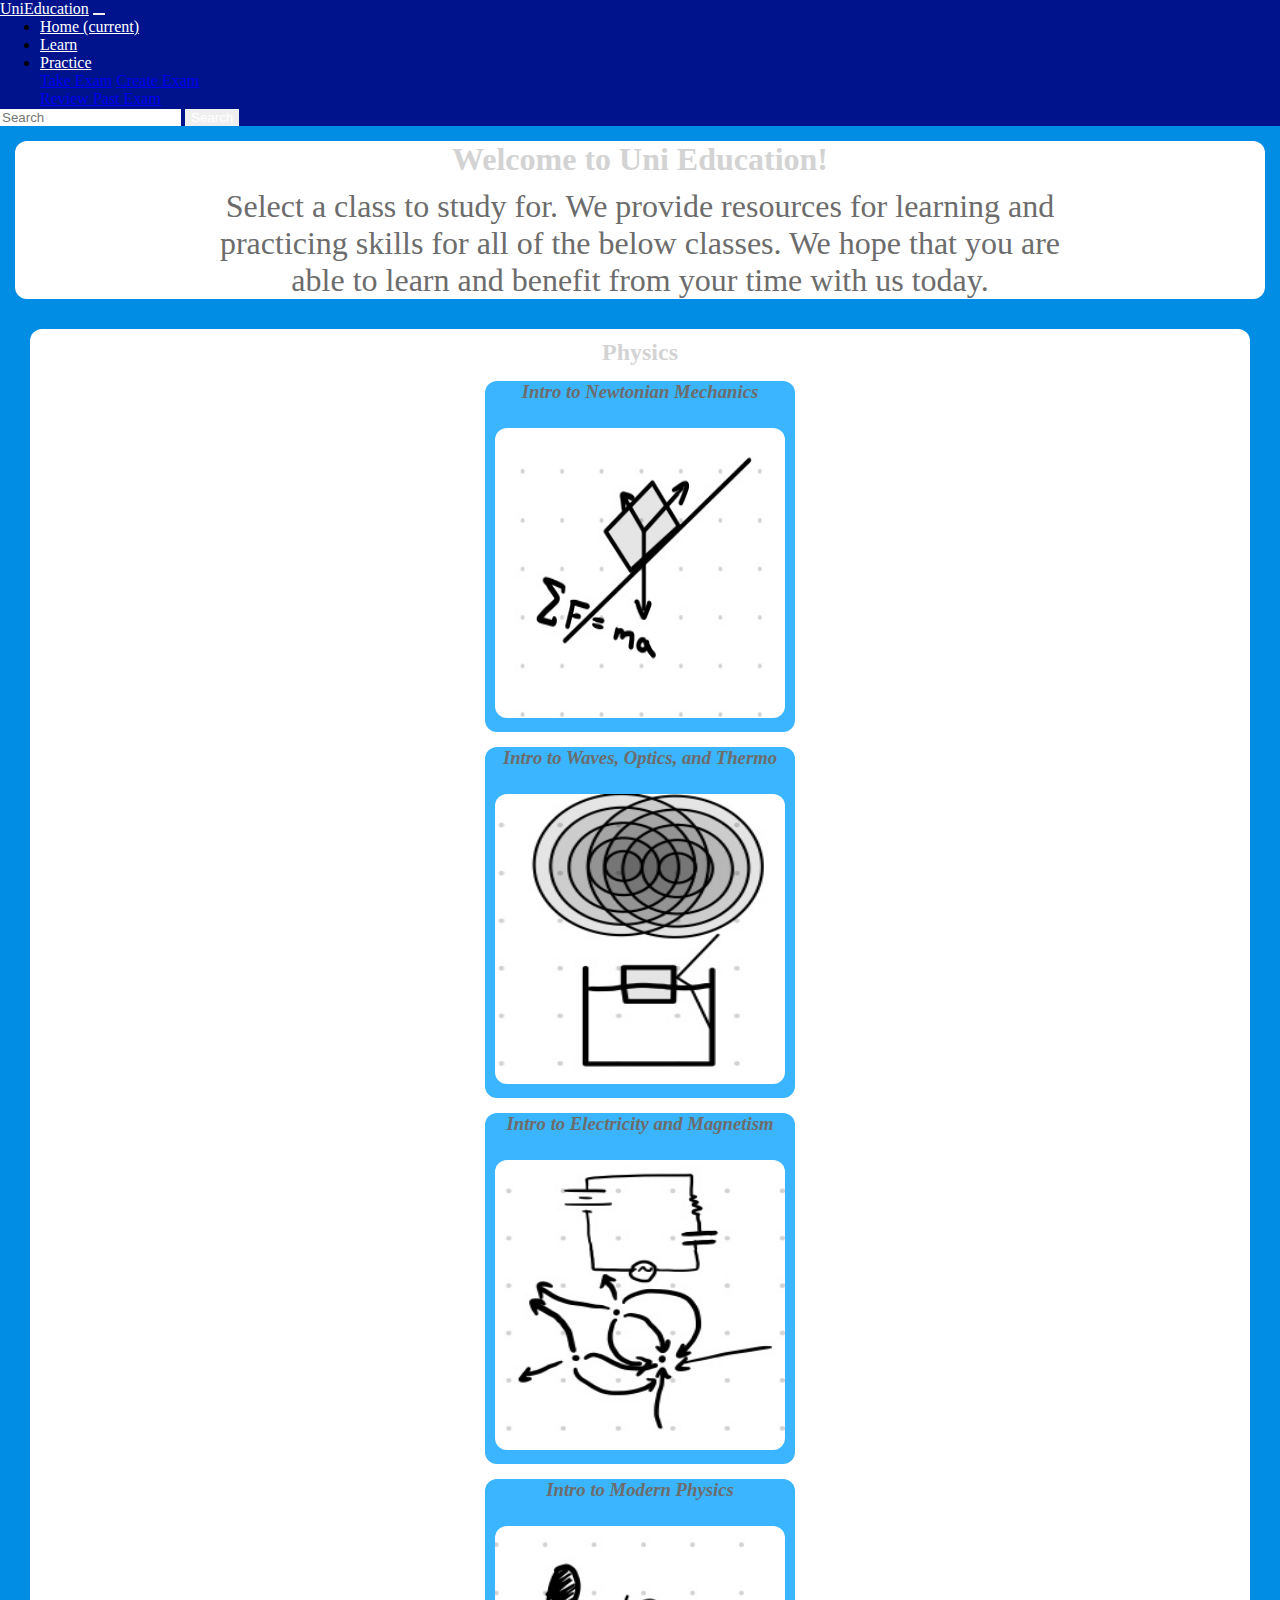
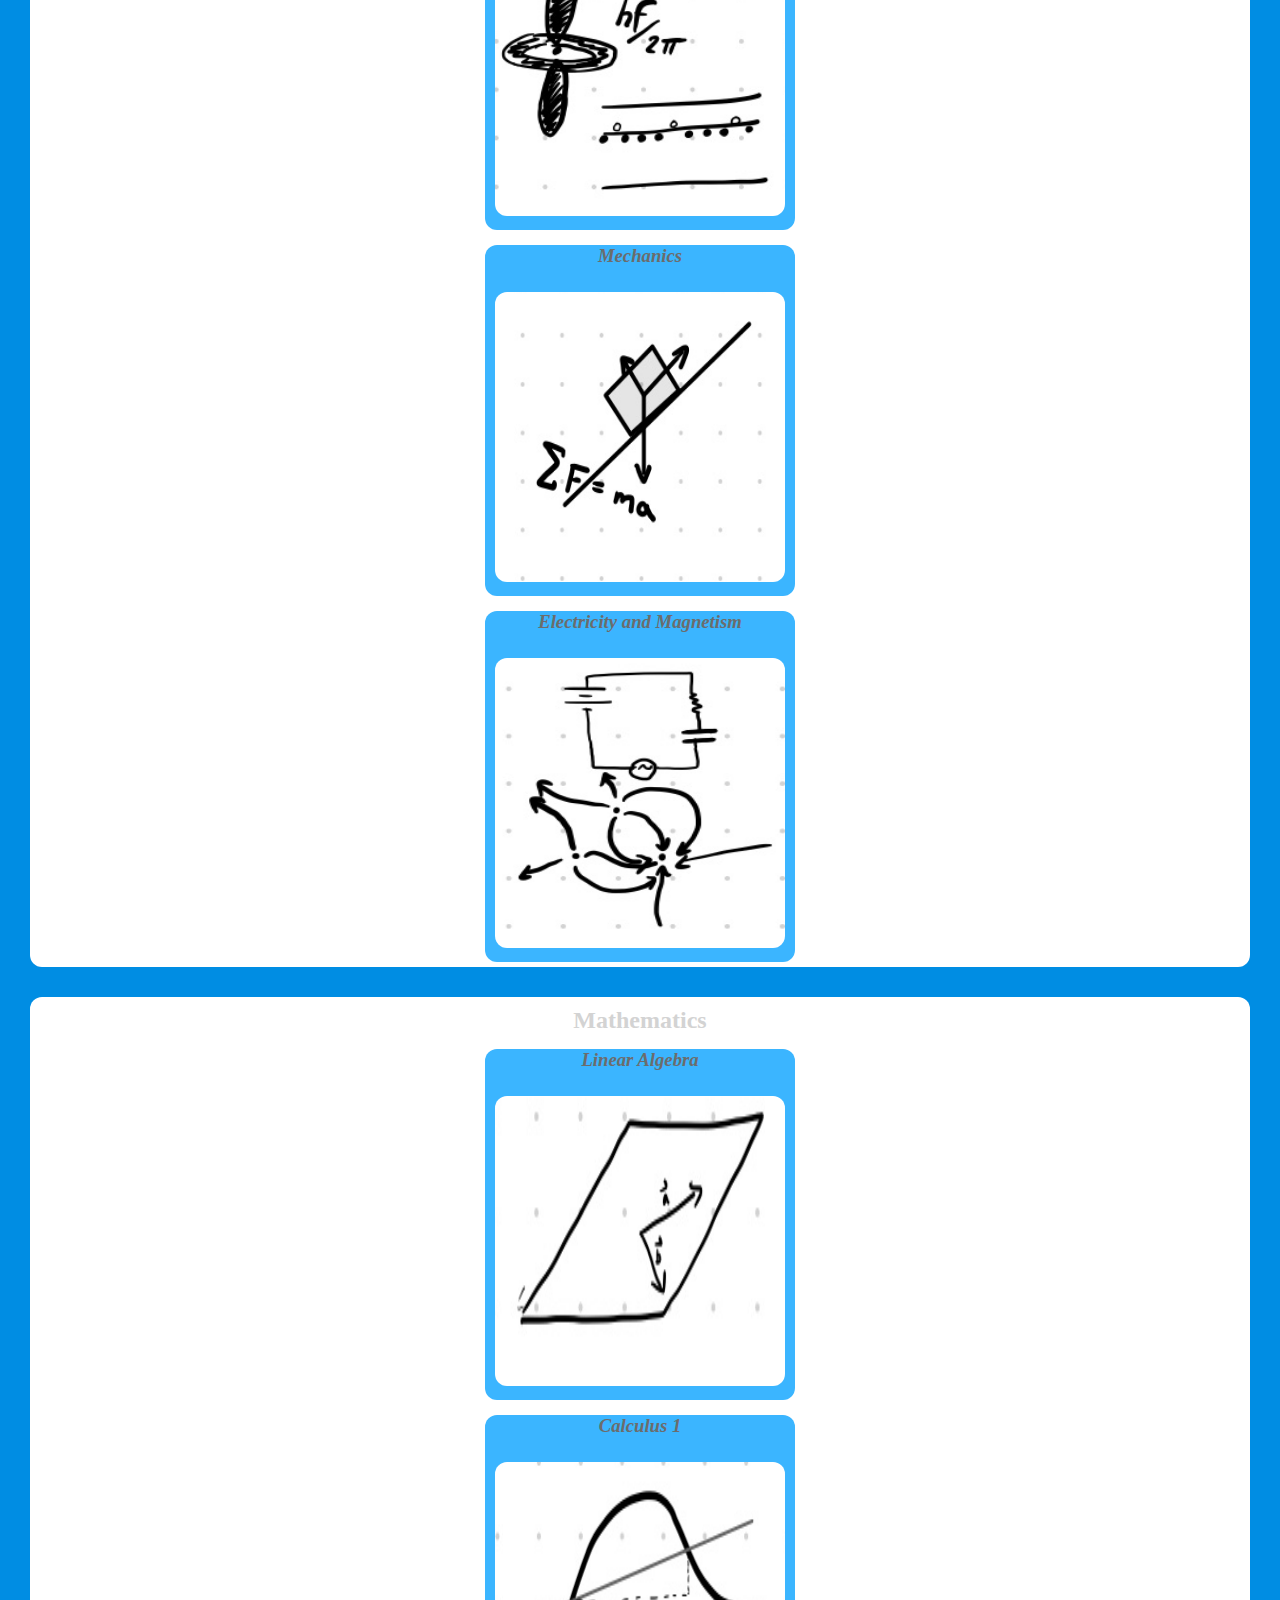
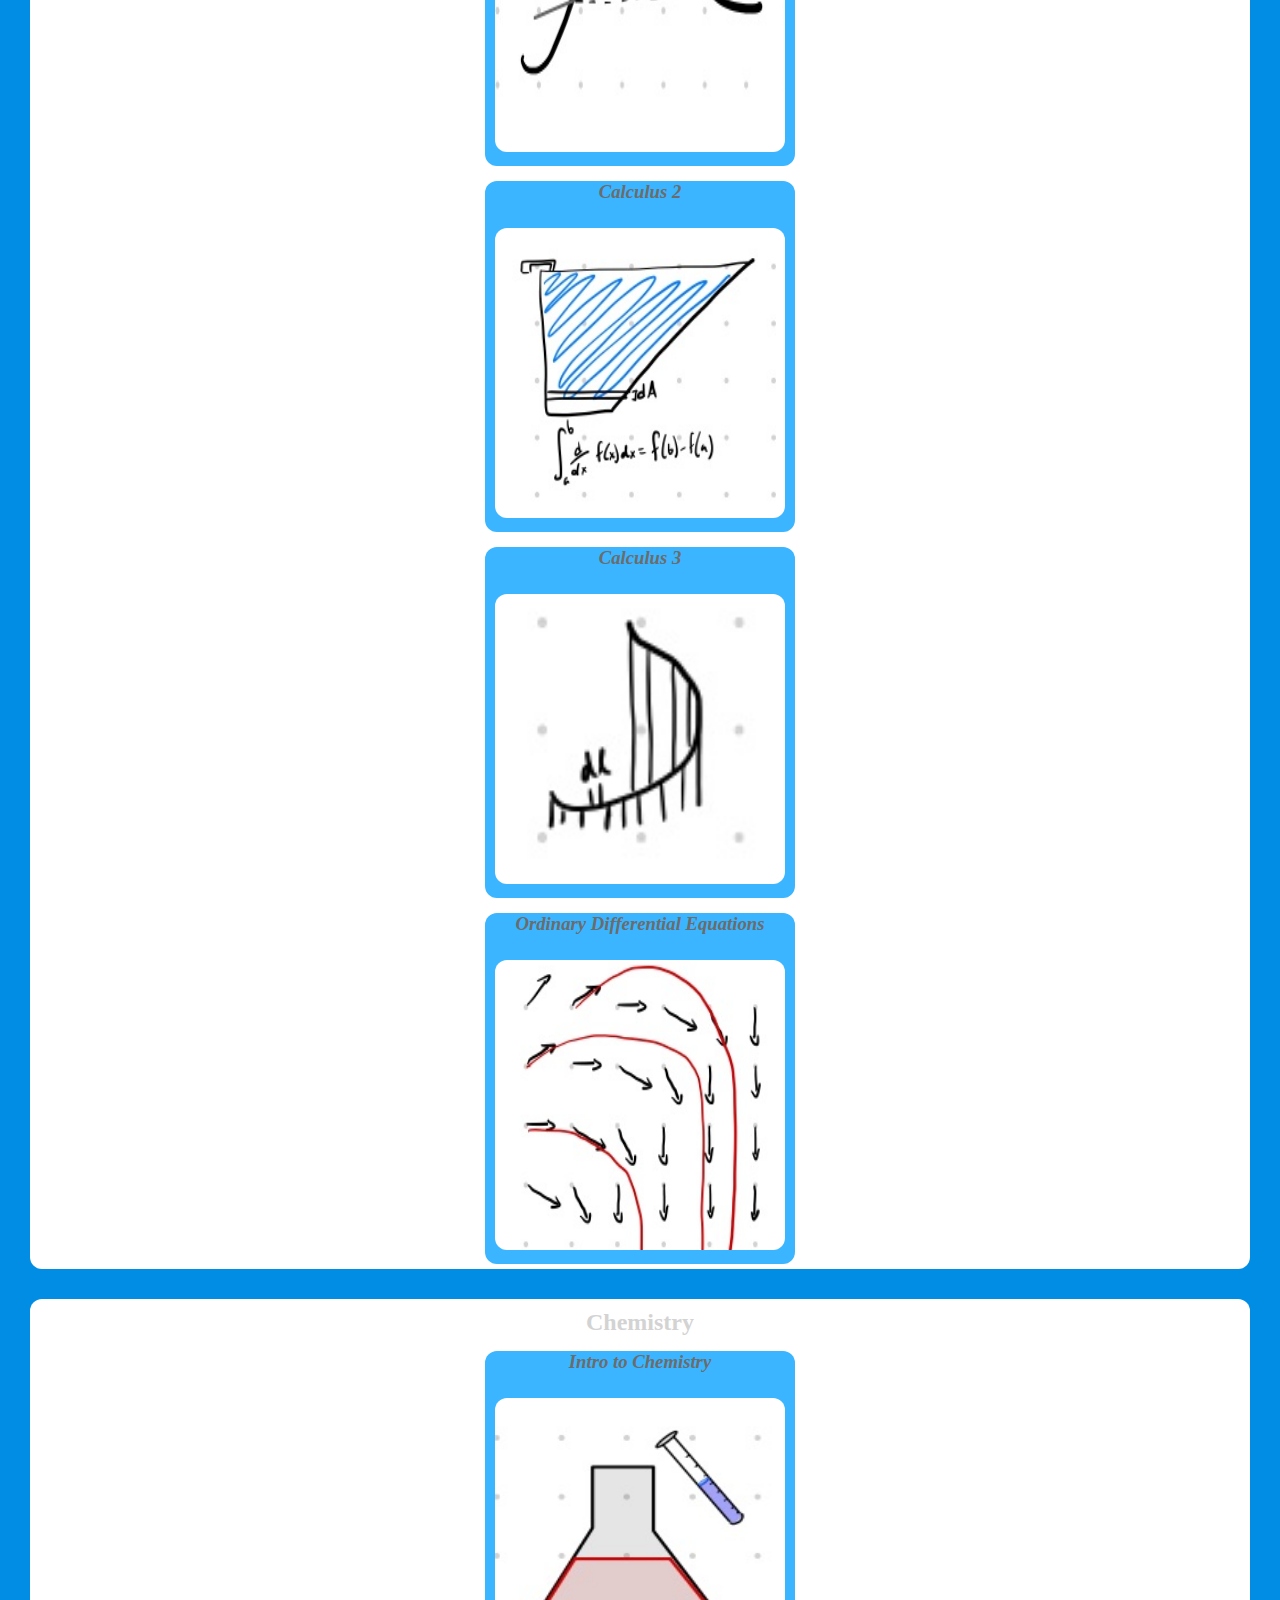
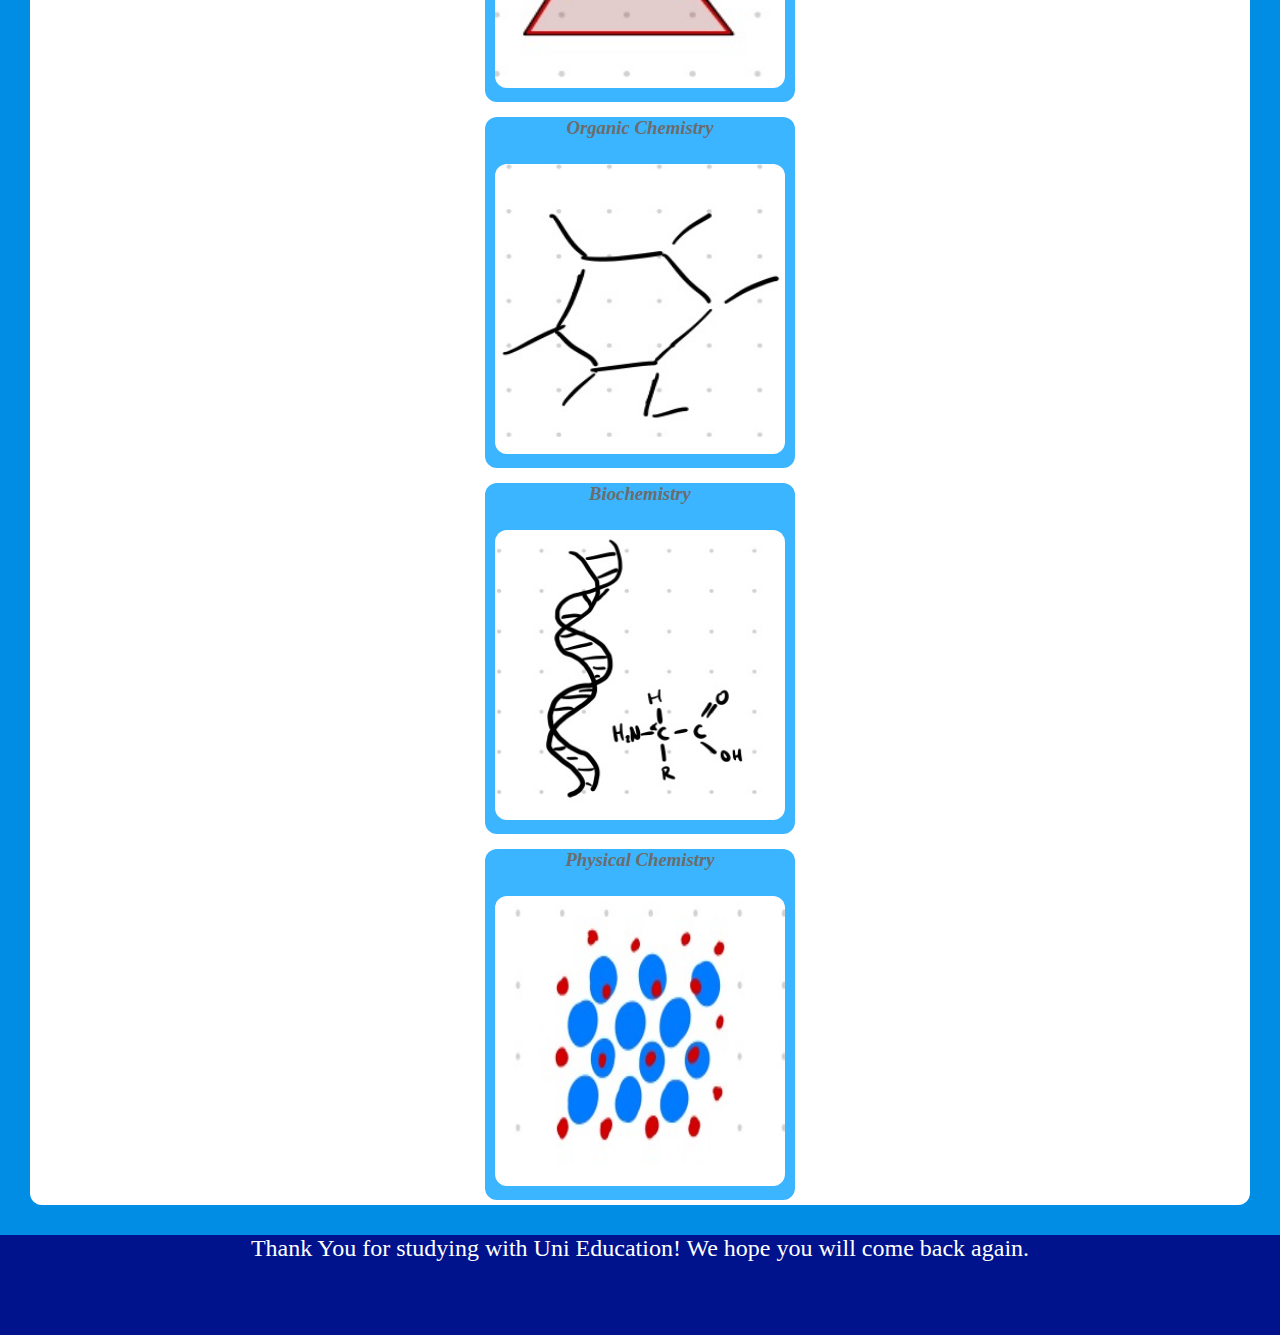
==== pages/learn.html @ 6558af20 "Should be done going to test it out on the server" ====
<!DOCTYPE html>
<html lang="en" dir="ltr">

<head>
  <meta charset="utf-8">
  <meta name="viewport" content="width=device-width, initial -scale=1.0, maximum-scale=1.0" />


  <link rel="stylesheet" href="https://stackpath.bootstrapcdn.com/bootstrap/4.1.3/css/bootstrap.min.css" integrity="sha384-MCw98/SFnGE8fJT3GXwEOngsV7Zt27NXFoaoApmYm81iuXoPkFOJwJ8ERdknLPMO" crossorigin="anonymous">

  <link rel="stylesheet" href="/css/styles.css">
  <title>UNI</title>
</head>


<body>
  <nav class="navbar navbar-expand-lg navbar-light bg-light">
    <a class="navbar-brand" href="#">UniEducation</a>
    <button class="navbar-toggler" type="button" data-toggle="collapse" data-target="#navbarSupportedContent" aria-controls="navbarSupportedContent" aria-expanded="false" aria-label="Toggle navigation">
      <span class="navbar-toggler-icon"></span>
    </button>

    <div class="collapse navbar-collapse" id="navbarSupportedContent">
      <ul class="navbar-nav mr-auto">
        <li class="nav-item active">
          <a class="nav-link" href="/index.html">Home <span class="sr-only">(current)</span></a>
        </li>
        <li class="nav-item">
          <a class="nav-link" href="/pages/learn.html">Learn</a>
        </li>
        <li class="nav-item dropdown">
          <a class="nav-link dropdown-toggle" href="#" id="navbarDropdown" role="button" data-toggle="dropdown" aria-haspopup="true" aria-expanded="false">
            Practice
          </a>
          <div class="dropdown-menu" aria-labelledby="navbarDropdown">

            <a class="dropdown-item" href="#">Take Exam</a>
            <a class="dropdown-item" href="#">Create Exam</a>
            <div class="dropdown-divider"></div>
            <a class="dropdown-item" href="#">Review Past Exam</a>
          </div>
        </li>
      </ul>
      <form class="form-inline my-2 my-lg-0">
        <input class="form-control mr-sm-2" type="search" placeholder="Search" aria-label="Search">
        <button class="btn btn-outline-success my-2 my-sm-0" type="submit">Search</button>
      </form>
    </div>
  </nav>


  <div class="page">

    <div class="page-header-container">
      <div class="header-text">
        <h1>Welcome to Uni Education!</h1>
        <p>Select a class to study for. We provide resources for learning and practicing skills
          for all of the below classes. We hope that you are able to learn and benefit from your time with us today.</p>
      </div>
    </div>

    <div class="department-container">
      <div class="container">
        <div class="department-container-header">
          <h2>Physics</h2>
        </div>
        <div class="row">
          <div class="col-sm">
            <div class="class-grid-item">
              <h3>Intro to Newtonian Mechanics</h3>
              <a href="physics/intronewtonian.html"> <img src="/images/intronewtonian.png" /> </a>
            </div>
          </div>
          <div class="col-sm">
            <div class="class-grid-item">
              <h3>Intro to Waves, Optics, and Thermo</h3>
              <a href="physics/introwavesopticsthermo.html"> <img src="/images/introwavesopticsthermo.png" /> </a>
            </div>
          </div>
          <div class="col-sm">
            <div class="class-grid-item">
              <h3>Intro to Electricity and Magnetism</h3>
              <a href="physics/introelecandmag.html"> <img src="/images/introeandm.png" /> </a>
            </div>
          </div>
        </div>

        <div class="row">
          <div class="col-sm">
            <div class="class-grid-item">
              <h3>Intro to Modern Physics</h3>
              <a href="physics/intromodernphysics.html"> <img src="/images/intromodernphysics.png" /> </a>
            </div>
          </div>
          <div class="col-sm">
            <div class="class-grid-item">
              <h3>Mechanics</h3>
              <a href="physics/mechanics.html"> <img src="/images/intronewtonian.png" /> </a>
            </div>
          </div>
          <div class="col-sm">
            <div class="class-grid-item">
              <h3>Electricity and Magnetism</h3>
              <a href="physics/elecandmag.html"> <img src="/images/introeandm.png" /> </a>
            </div>
          </div>

        </div>
      </div>

    </div>


    <div class="department-container">
      <div class="container">
        <div class="department-container-header">
          <h2>Mathematics</h2>
        </div>
        <div class="row">
          <div class="col-sm">
            <div class="class-grid-item">
              <h3>Linear Algebra</h3>
              <a href="#"> <img src="/images/linearalgebra.png" /> </a>
            </div>
          </div>
          <div class="col-sm">
            <div class="class-grid-item">
              <h3>Calculus 1</h3>
              <a href="#"> <img src="/images/calc1.png" /> </a>
            </div>
          </div>
          <div class="col-sm">
            <div class="class-grid-item">
              <h3>Calculus 2</h3>
              <a href="#"> <img src="/images/calc2.png" /> </a>
            </div>
          </div>
        </div>

        <div class="row">
          <div class="col-sm">
            <div class="class-grid-item">
              <h3>Calculus 3</h3>
              <a href="#"> <img src="/images/calc3.png" /> </a>
            </div>
          </div>
          <div class="col-sm">
            <div class="class-grid-item">
              <h3>Ordinary Differential Equations</h3>
              <a href="#"> <img src="/images/diffeq.png" /> </a>
            </div>
          </div>
          <div class="col-sm">
            <!--This is strange. I am not sure why the formatting goes off if I remove this -->
          </div>
        </div>
      </div>
    </div>



    <div class="department-container">
      <div class="container">
        <div class="department-container-header">
          <h2>Chemistry</h2>
        </div>
        <div class="row">
          <div class="col-sm">
            <div class="class-grid-item">
              <h3>Intro to Chemistry</h3>
              <a href="#"> <img src="/images/introchem.png" /> </a>
            </div>
          </div>
          <div class="col-sm">
            <div class="class-grid-item">
              <h3>Organic Chemistry</h3>
              <a href="#"> <img src="/images/ochem.png" /> </a>
            </div>
          </div>
          <div class="col-sm">
            <div class="class-grid-item">
              <h3>Biochemistry</h3>
              <a href="#"> <img src="/images/biochem.png" /> </a>
            </div>
          </div>
        </div>

        <div class="row">
          <div class="col-sm">
            <div class="class-grid-item">
              <h3>Physical Chemistry</h3>
              <a href="#"> <img src="/images/pchem.png" /> </a>
            </div>
          </div>
        </div>
      </div>
    </div>




  </div>


  <footer>
    <p>Thank You for studying with Uni Education! We hope you will come back again.</p>
  </footer>






  <script src="https://code.jquery.com/jquery-3.3.1.slim.min.js" integrity="sha384-q8i/X+965DzO0rT7abK41JStQIAqVgRVzpbzo5smXKp4YfRvH+8abtTE1Pi6jizo" crossorigin="anonymous"></script>
  <script src="https://cdnjs.cloudflare.com/ajax/libs/popper.js/1.14.3/umd/popper.min.js" integrity="sha384-ZMP7rVo3mIykV+2+9J3UJ46jBk0WLaUAdn689aCwoqbBJiSnjAK/l8WvCWPIPm49" crossorigin="anonymous"></script>
  <script src="https://stackpath.bootstrapcdn.com/bootstrap/4.1.3/js/bootstrap.min.js" integrity="sha384-ChfqqxuZUCnJSK3+MXmPNIyE6ZbWh2IMqE241rYiqJxyMiZ6OW/JmZQ5stwEULTy" crossorigin="anonymous"></script>

</body>

</html>
---- css/styles.css ----
* {
  margin: 0;
  border: 0;
  box-sizing: border-box;
}
h1, h2 {
text-align: center;
margin: 10px;
color: lightgrey;

}

h3 {
  font-style: italic;
  text-align: center;
  color: #6c6c6c;
  margin: 15px;
}
img {
  width: 290px;
  height: 290px;
  margin: 10px;
  border-radius: 12px;
}
footer {
  background-color: #00138C;
  min-height: 100px;
  text-align: center;
}
footer p {
  font-size: 1.5em;
  margin: 10px;
  color: white;

}

body {
  background-color: #008DE3 !important;
}

.btn {
  color: white;
  border-color: white;
}
.btn:hover, .btn:active {
  background-color: white;
  color: #00138C;
  shadow: none;
  border-color: white;
}

/* Home */
.offering {
  justify-content: center;

}
.offering-container {
  background-color: white;
  margin: 25px;
  border-radius: 12px;
  justify-content: center;
  text-align: center;

}
.offering {
  border-radius: 12px;
  display: flex;

}

.offering-container h4 {
  font-size: 28px;
  font-weight: bold;
  text-align: center;
}
.offering-container h5 {
  font-size: 23px;
  font-weight: bold;
  max-width: 70%;
  text-align: center;
  margin: 15px;
}
.offering-container p {
  max-width: 70%;
  text-align: center;
  margin: 15px;
}
.offering-text {

}
.button {
  background-color: #00138C;
  width: 202px;
  height: 52px;
  border-radius: 12px;
  color: white;
  border: 10px solid #00138C;
  justify-content: center;

}
.button a {
  color: white;
}


/*Learn*/
.page-header-container {
  border-radius: 12px;
  text-align: center;
  justify-content: center;
  background-color: white; /*#3BB5FF;*/
  margin: 15px;

}
.header-text p {
  color: #6c6c6c;
  text-align: center;
  padding-left: 15%;
  padding-right: 15%;
  font-size: 2em;
}


.navbar {
  background-color: #00138C !important;
}
.navbar-brand {
  color: white !important;
}
.nav-link {
  color: white !important;
}

.department-container {
  display: flex;
  justify-content: center;
  background-color: white;
  margin: 30px;
  border-radius: 12px;
}
.class-grid {
  max-width: 1000;
  display: flex;
  justify-content: center;
  flex-wrap: wrap;
  flex-direction: row;
  align-items: center;
}

.class-grid-item {
  background-color: #3BB5FF;
  justify-content: center;
  margin: 5px;
  width: 310px;
  min-height: 310px;
  border-radius: 12px;

}

/* Intro to Newtonian Mechanics */


.subject-container {
  display: flex;
  justify-content: center;
  margin: 30px;
  border-radius: 12px;
}
.subject-list {

  justify-content: center;
  background-color: white;
  margin: 30px;
  border-radius: 12px;
  border: 12px solid white;
}

.subject-row {

  justify-content: center;
  background-color: white;
  margin: 30px;
  border-radius: 12px;
}

.subject-row p {
  font-size: 1.3em;
}

/* Sidebar */

.sidebar {
  justify-content: center;
  background-color: white;
  margin: 30px;
  border-radius: 12px;
  border: 12px solid white;
}
.sidebar-class-list {
  margin-top: 10px;
}

/* Subject View */
.subject-header-text {
  background-color: #008DE3;
}

/* Problem View */
.problem-header-text {
  background-color: #008DE3;

}

.problem-container {
  justify-content: center;

}
.problem-text-container {
  font-size: 1.5em;
}
.problem-text-container, .problem-solution-video-link  {
  justify-content: center;
  background-color: white;
  margin: 30px;
  border-radius: 12px;
  border: 12px solid white;
  text-align: center;
}

.problem-answer-list, .problem-hint-list {
  justify-content: center;
  background-color: white;
  margin: 30px;
  border-radius: 12px;
  border: 12px solid white;
  font-size: 1.2em;
}

.problem-answer-list li {
  margin-top: 15px;
  margin-bottom: 15px;
}

.container .button {
  justify-content: center;
  text-align: center;

}

@media only screen and (max-width: 450px) {
  .subject-container {
    display: flex;
    flex-direction: column-reverse;
    justify-content: center;
    margin: 30px;
    border-radius: 12px;
  }
  .sidebar {

  }
}






/*
color dark = #008DE3
color light = #3BB5FF
*/
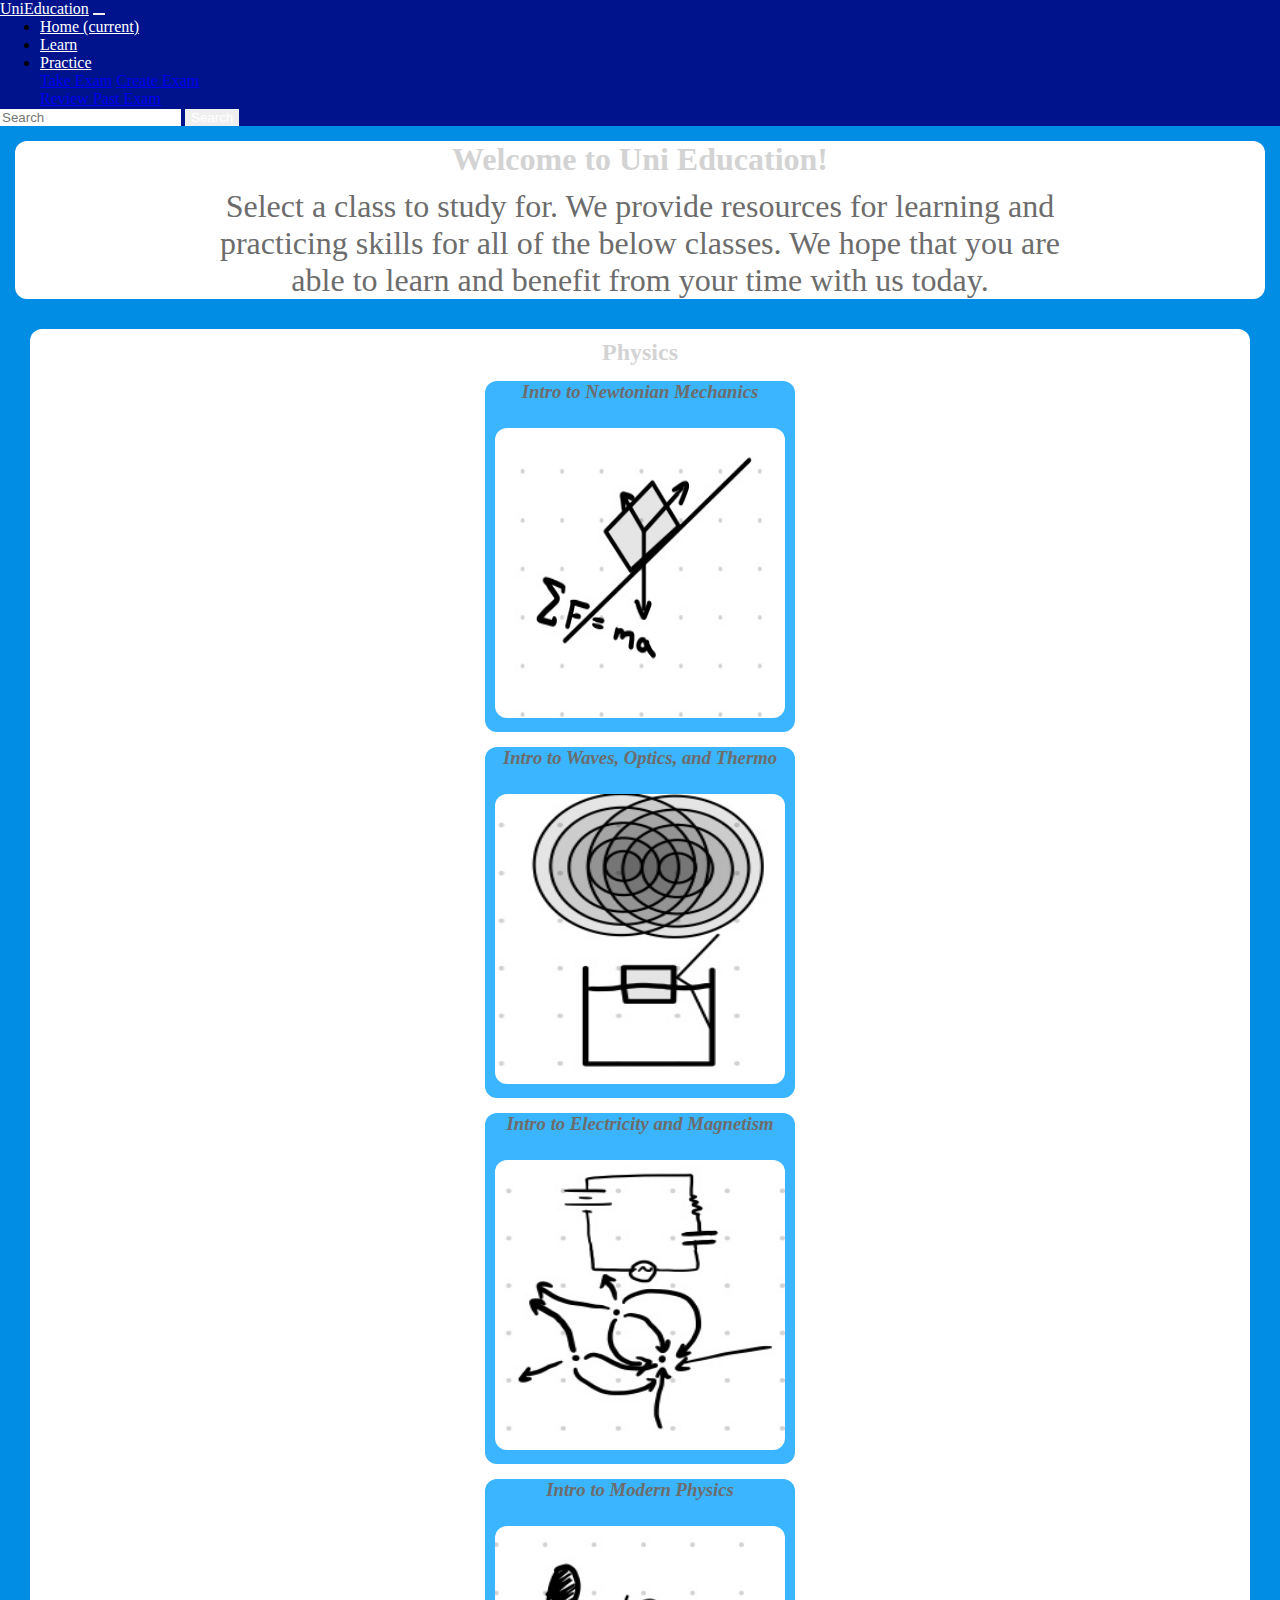
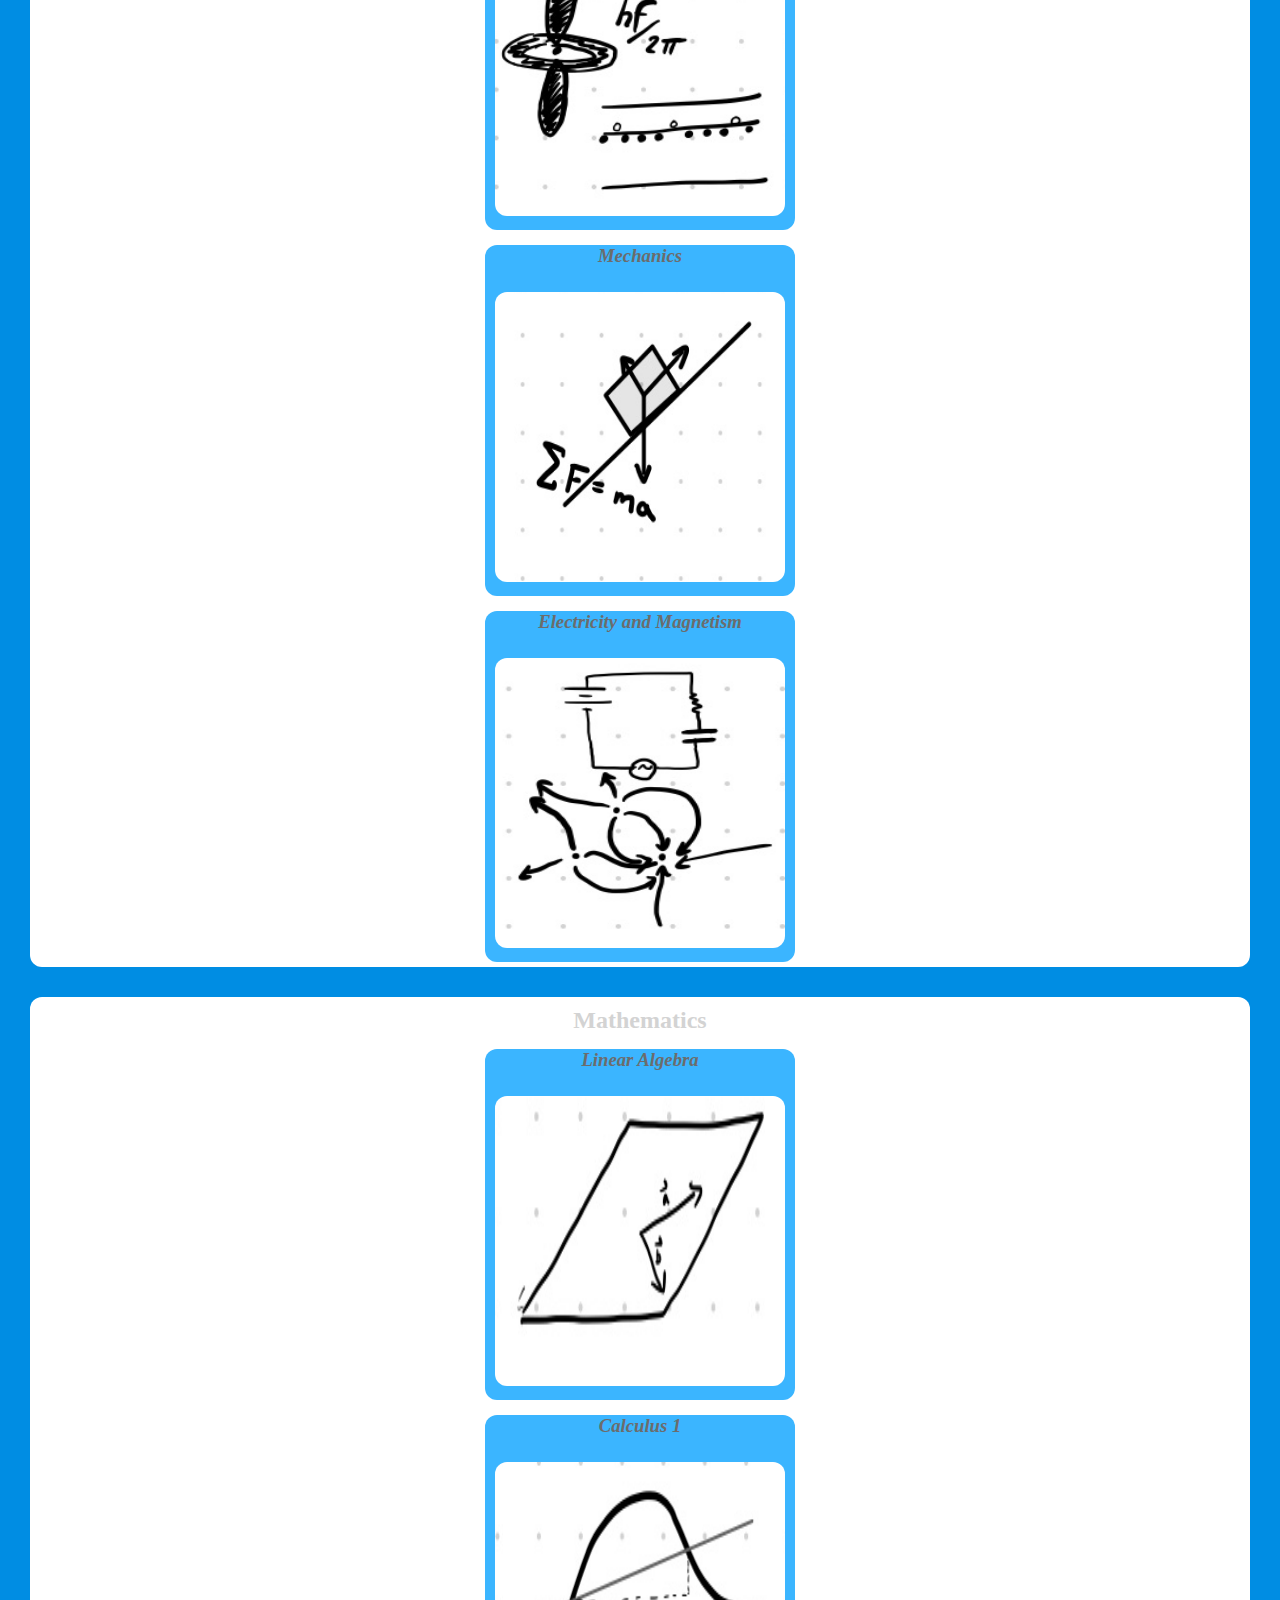
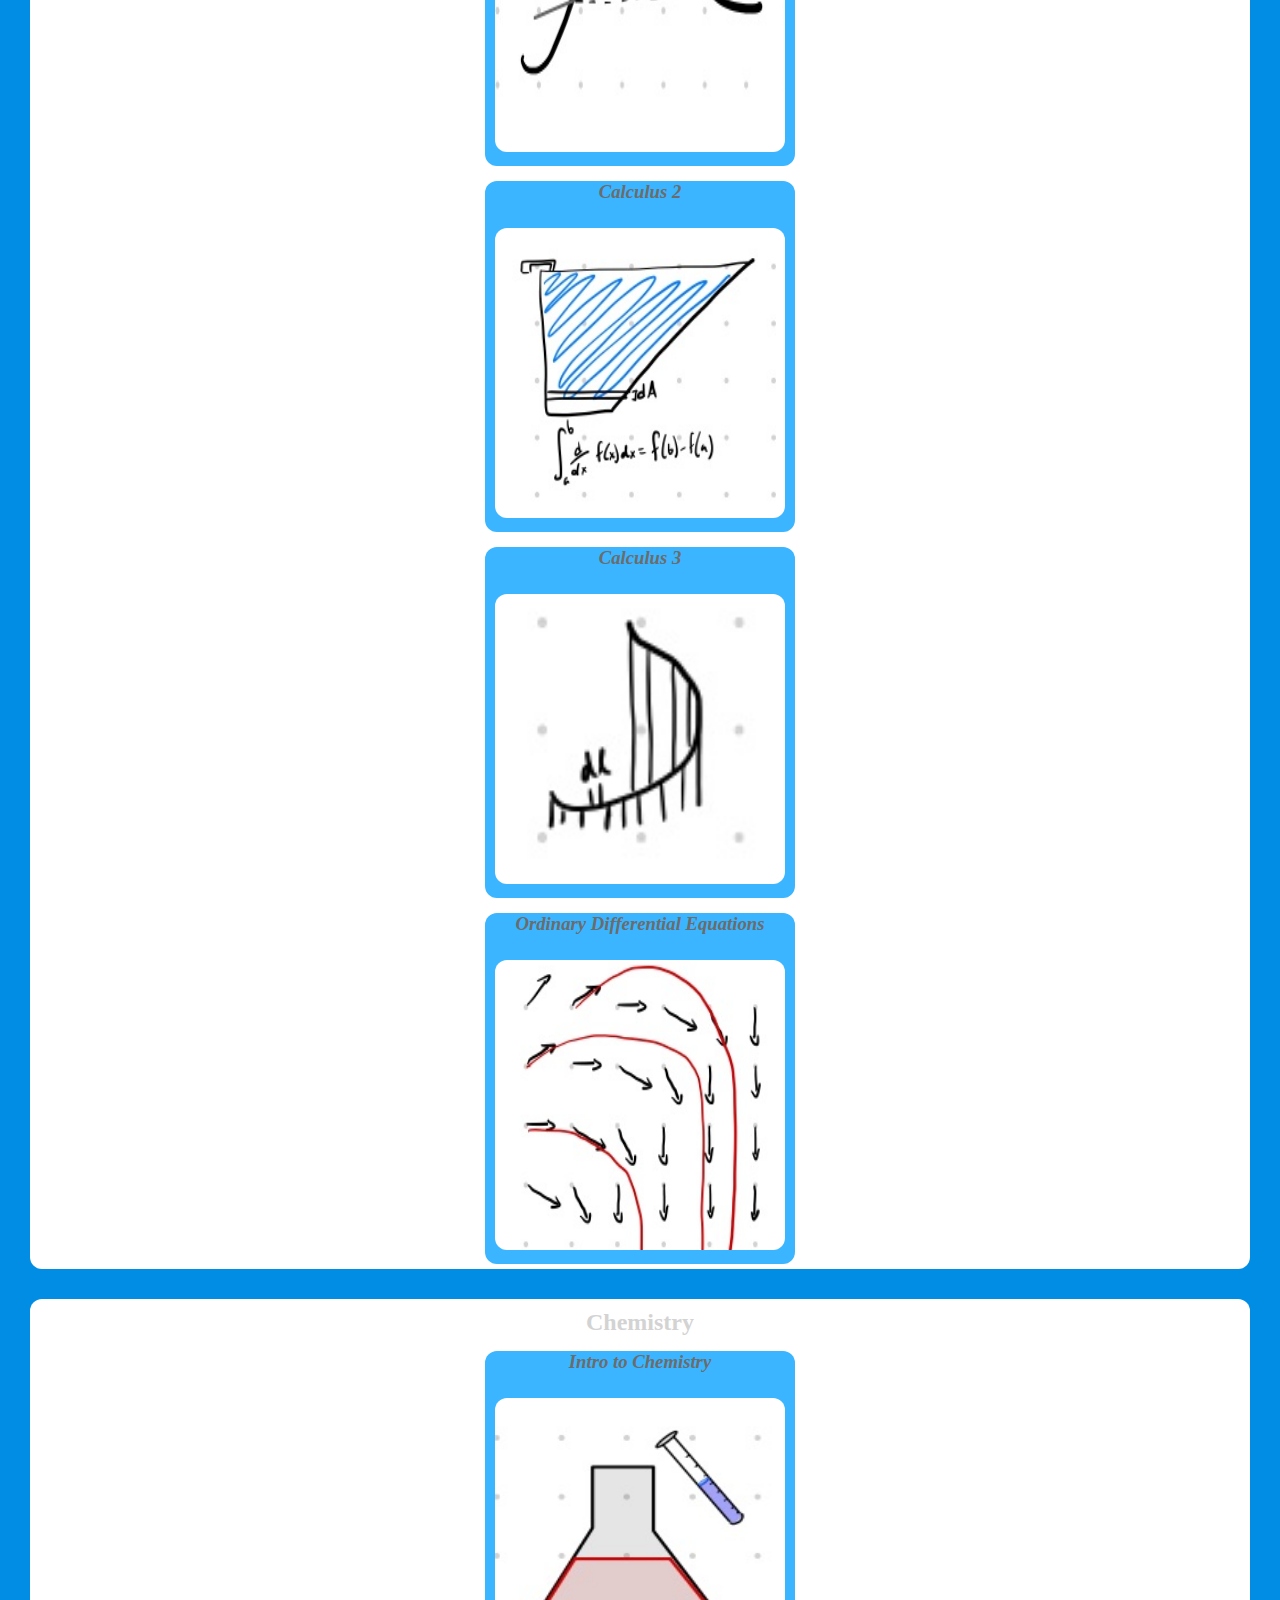
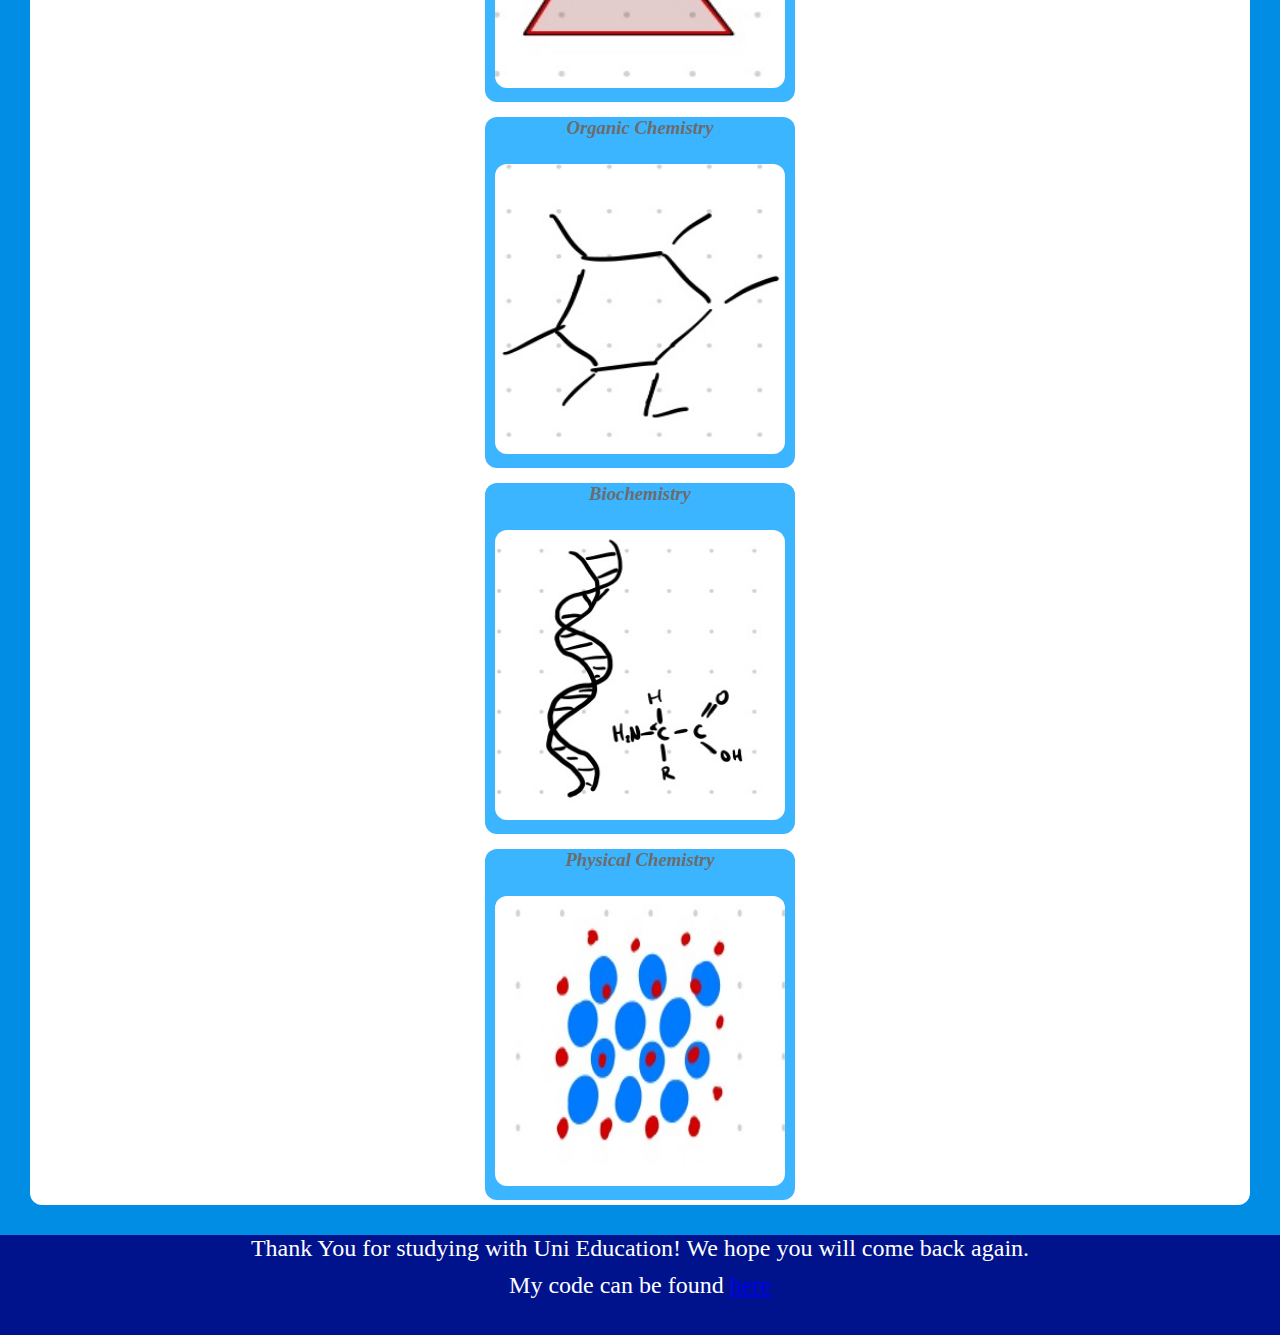
==== commit fb4a311a: "finished" ====
--- a/pages/learn.html
+++ b/pages/learn.html
@@ -204,8 +204,9 @@
 
   <footer>
     <p>Thank You for studying with Uni Education! We hope you will come back again.</p>
+    <p> My code can be found <a href="https://github.com/deesmithy/260-creative-project-1">here</a> </p>
+
   </footer>
-
 
 
 
--- a/css/styles.css
+++ b/css/styles.css
@@ -50,18 +50,20 @@
 }
 
 /* Home */
+.offering-container {
+  background-color: white;
+  margin: 25px;
+  border-radius: 12px;
+  justify-content: center;
+  text-align: center;
+
+}
+
 .offering {
   justify-content: center;
 
 }
-.offering-container {
-  background-color: white;
-  margin: 25px;
-  border-radius: 12px;
-  justify-content: center;
-  text-align: center;
-
-}
+
 .offering {
   border-radius: 12px;
   display: flex;
@@ -85,9 +87,7 @@
   text-align: center;
   margin: 15px;
 }
-.offering-text {
-
-}
+
 .button {
   background-color: #00138C;
   width: 202px;
@@ -248,13 +248,52 @@
 }
 
 @media only screen and (max-width: 450px) {
+  img {
+    max-width: 95%;
+
+
+  }
+
+.header-text p {
+  font-size: 1.3em;
+}
+
+.class-grid-item {
+  max-width: 95%;
+}
+.class-grid-item img{
+  max-width: 95%;
+  margin: 2.5%;
+}
+
+  .offering-image {
+    width: 85%;
+    margin: 5%;
+
+  }
+  .offering {
+    display: flex;
+    flex-direction: column;
+    justify-content: center;
+    text-align: center;
+  }
+  .offering-text {
+    justify-content: center;
+
+  }
+  .offering-container {
+    justify-content: center;
+  }
+
   .subject-container {
     display: flex;
     flex-direction: column-reverse;
     justify-content: center;
     margin: 30px;
     border-radius: 12px;
-  }
+
+  }
+
   .sidebar {
 
   }
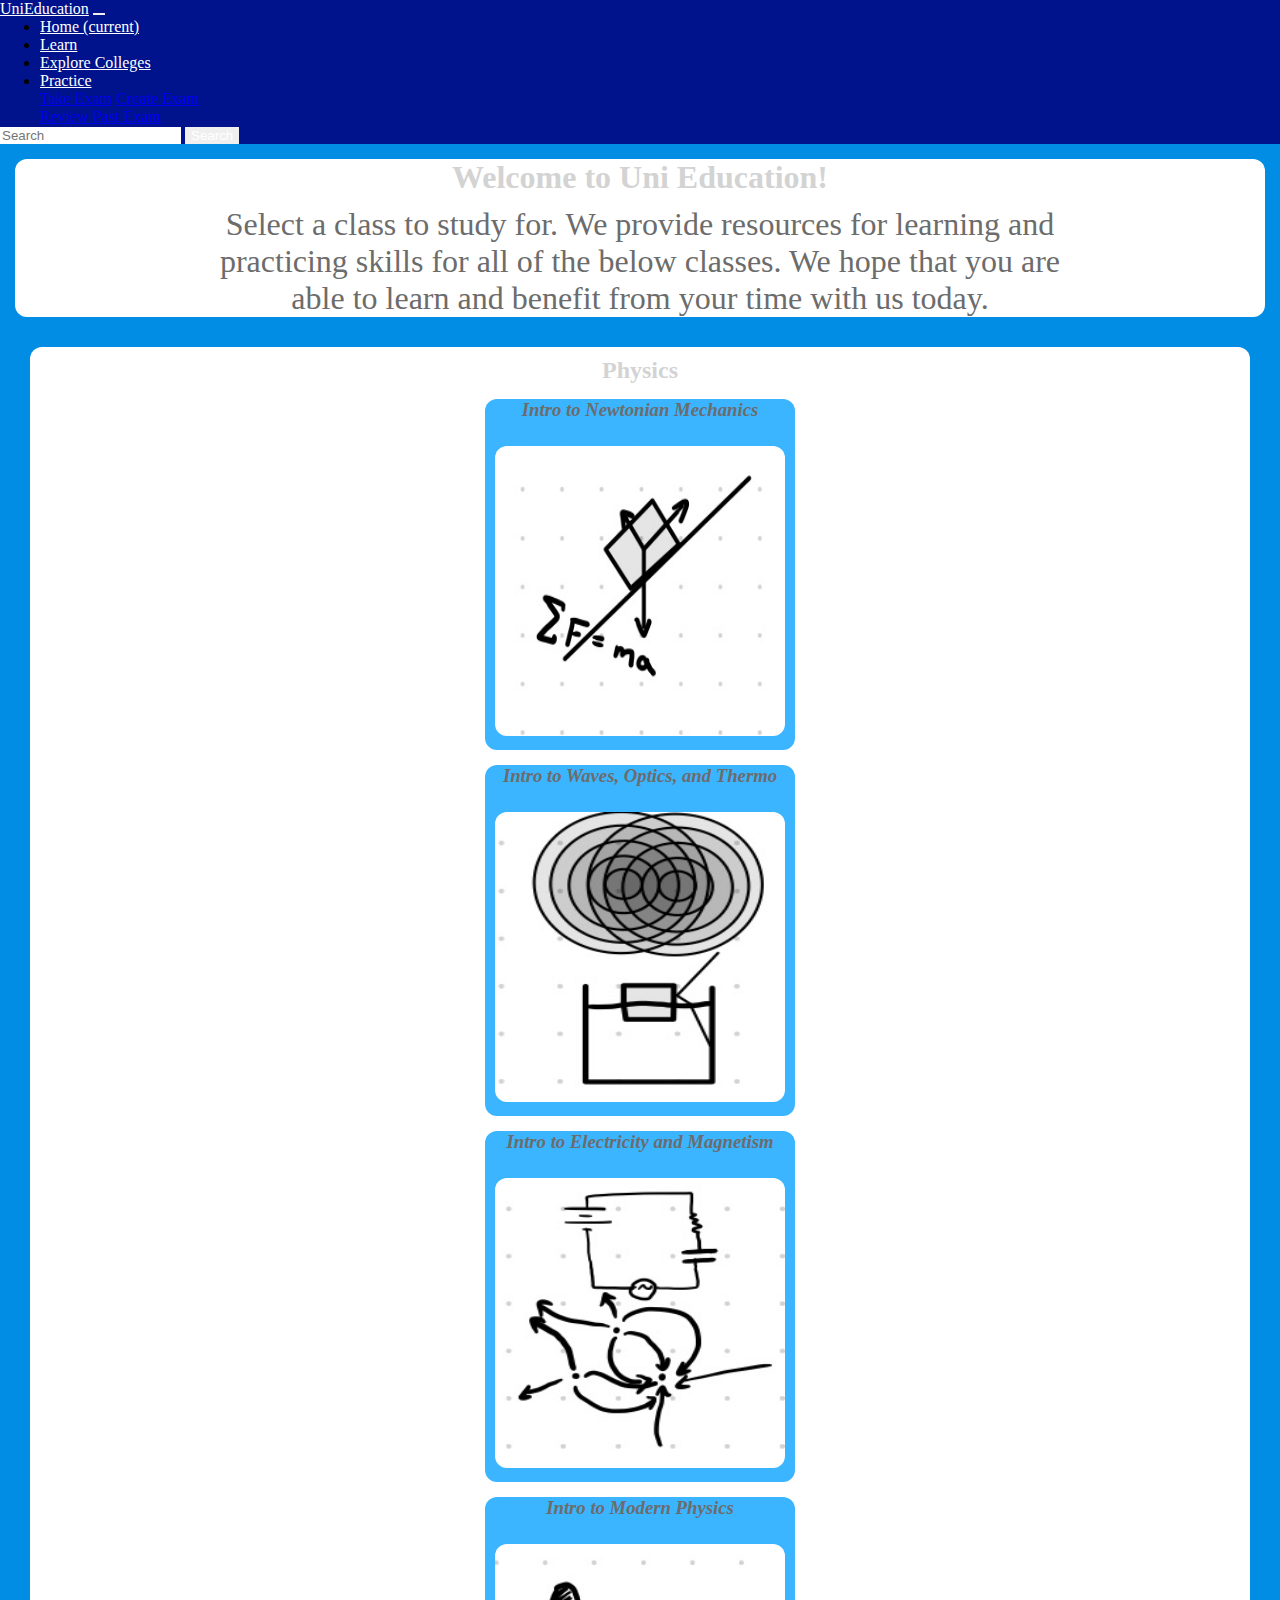
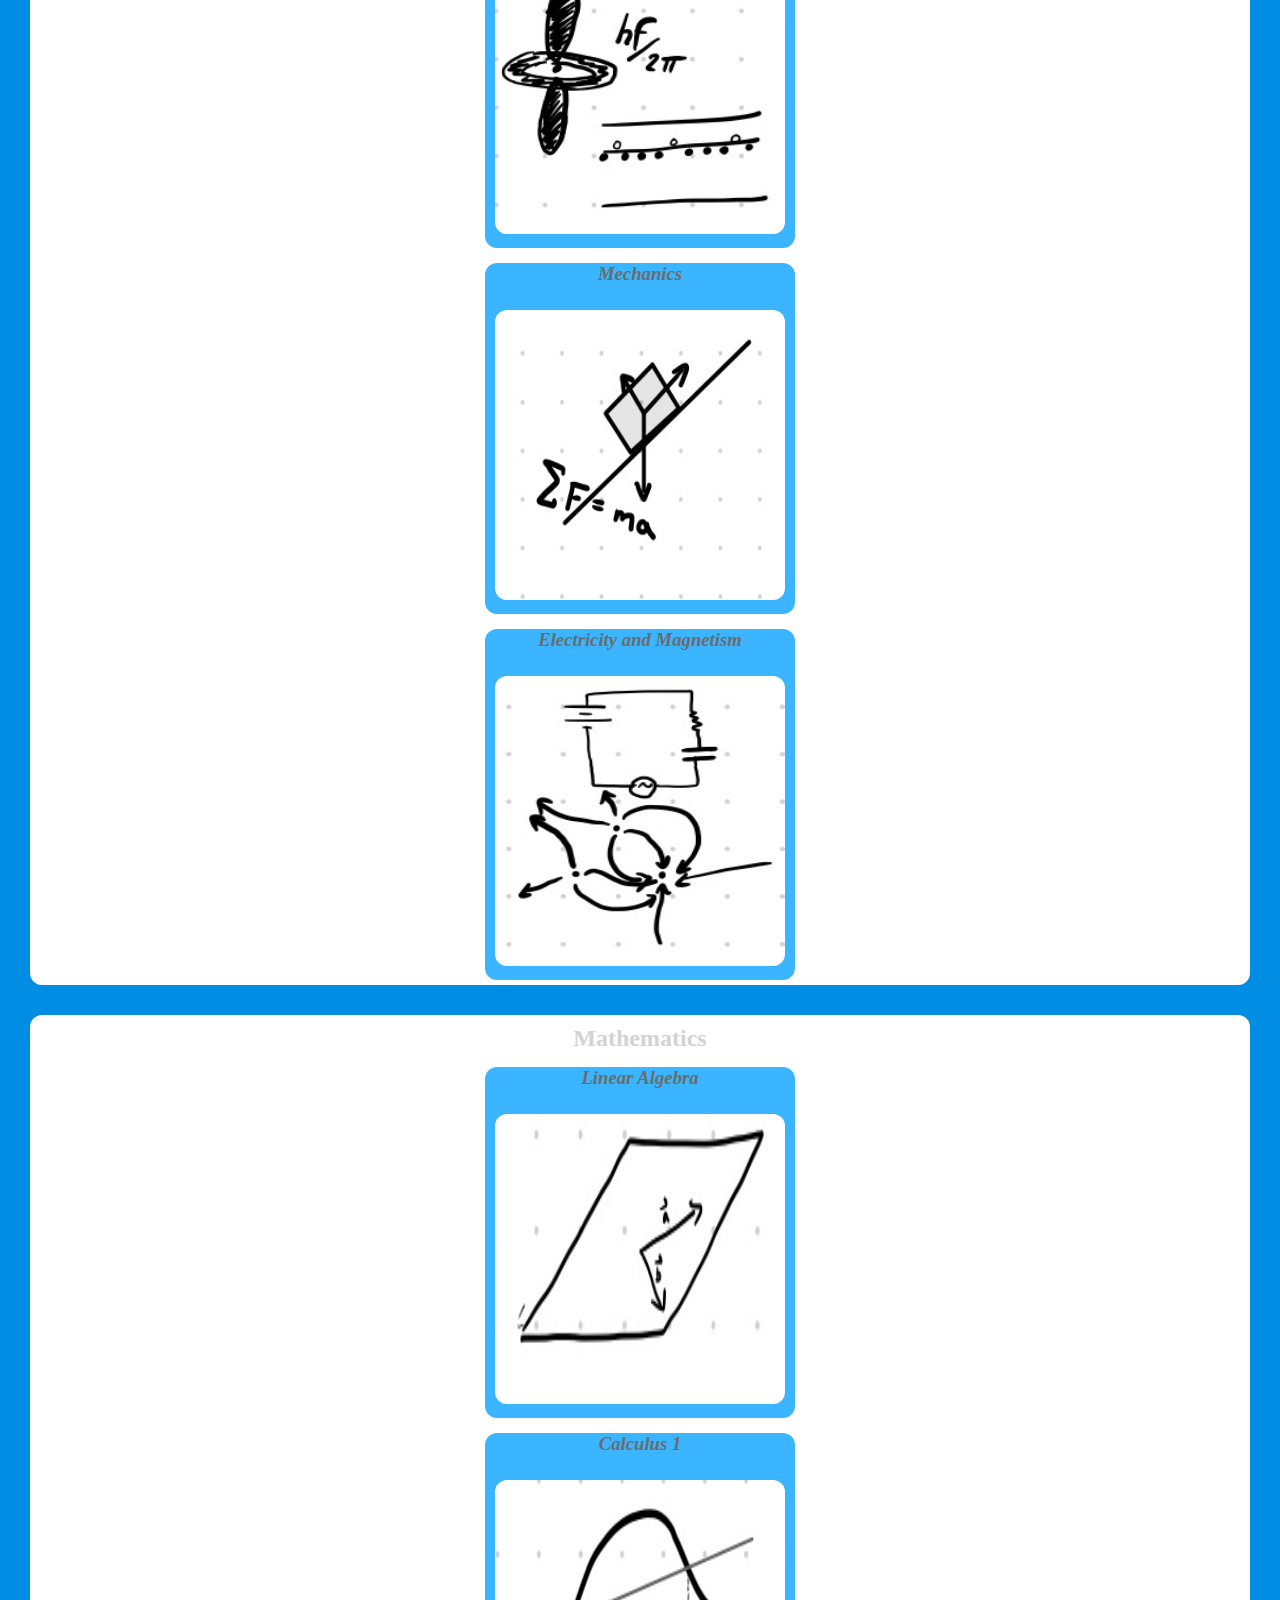
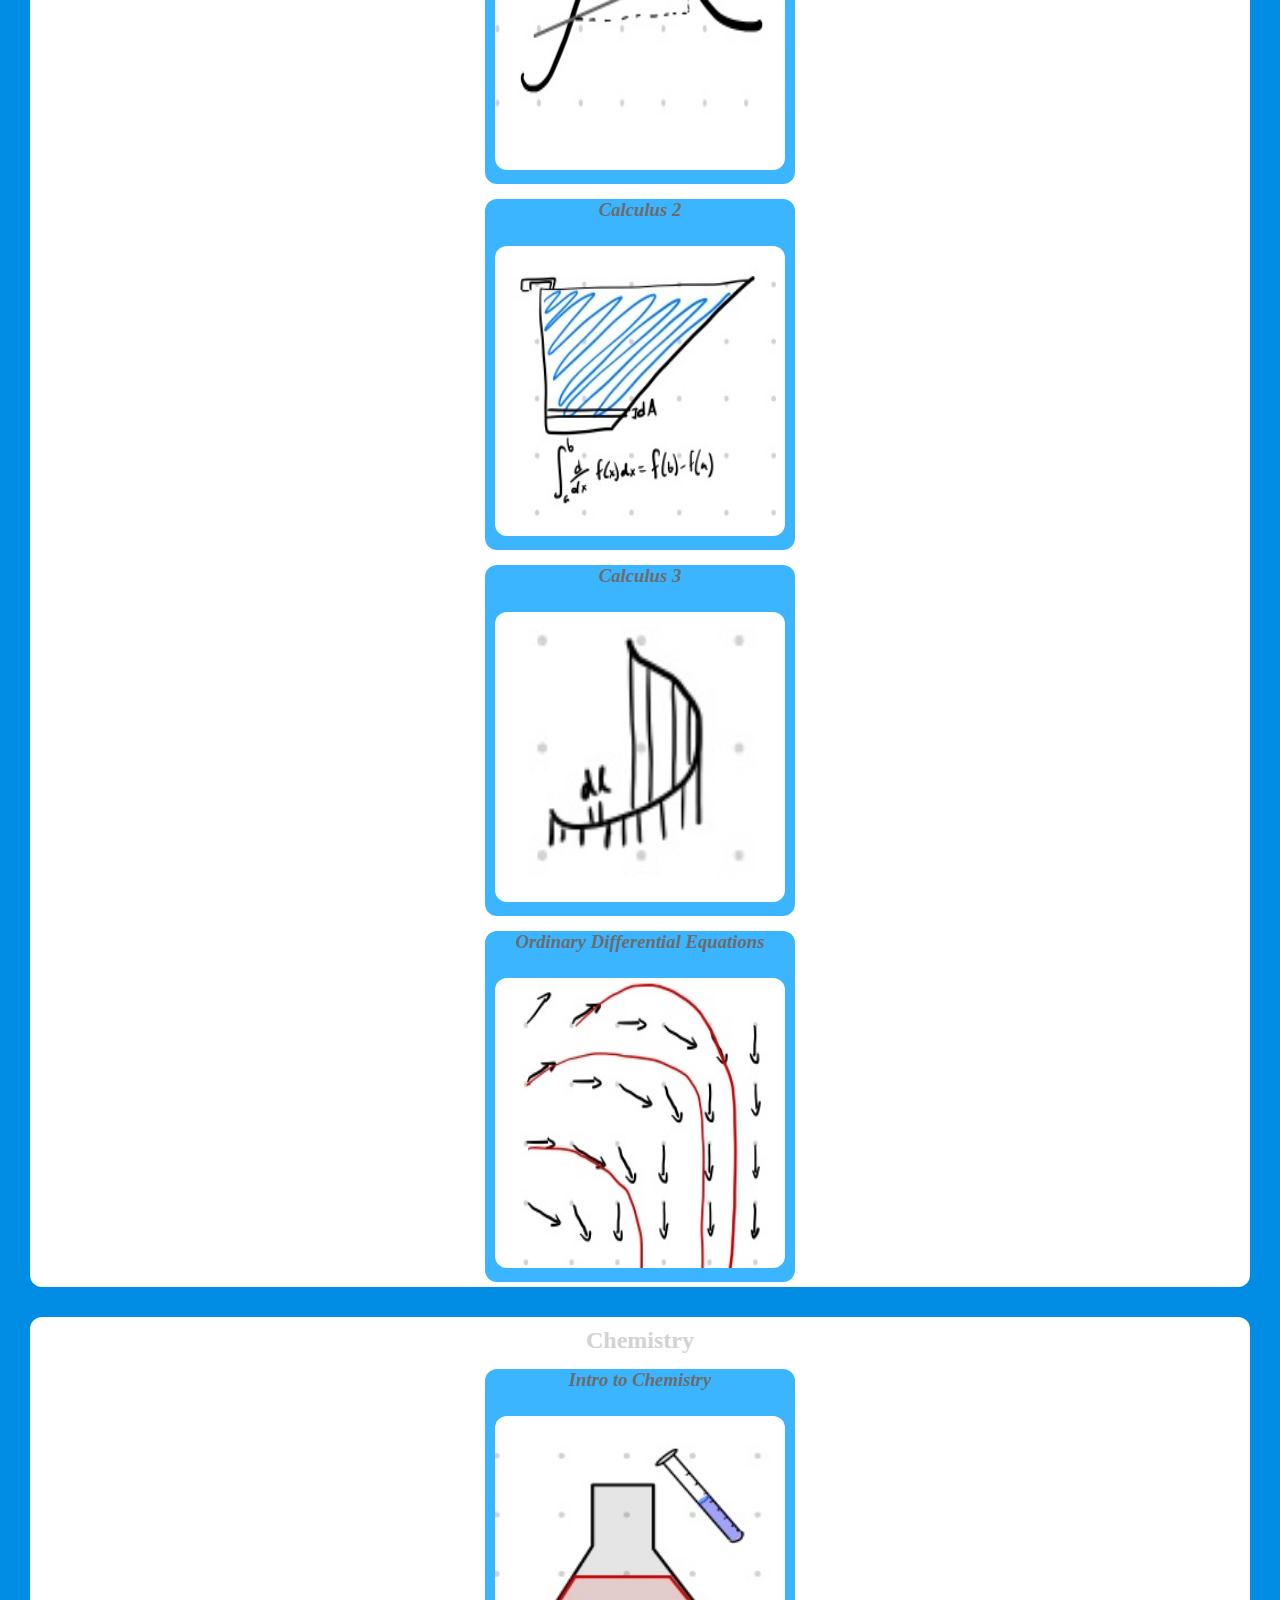
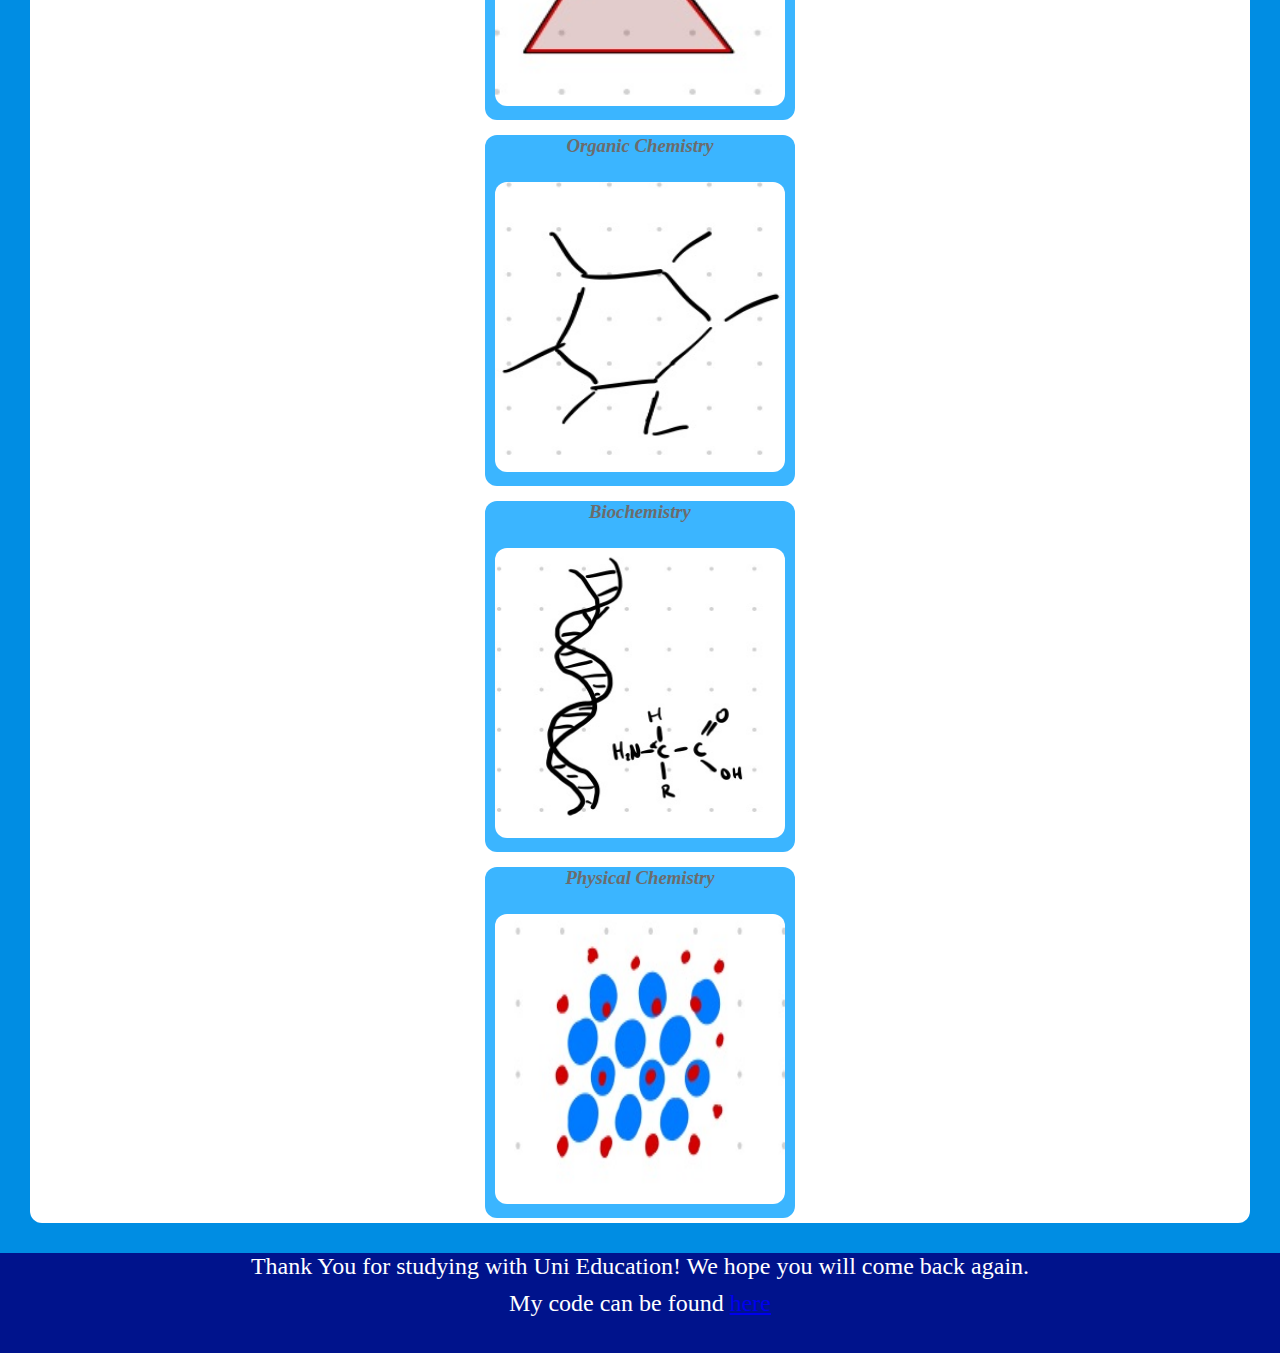
==== commit af1619df: "Finished for Creative Project2" ====
--- a/pages/learn.html
+++ b/pages/learn.html
@@ -28,6 +28,9 @@
         <li class="nav-item">
           <a class="nav-link" href="/pages/learn.html">Learn</a>
         </li>
+        <li class="nav-item">
+          <a class="nav-link" href="/pages/college-info.html">Explore Colleges</a>
+        </li>
         <li class="nav-item dropdown">
           <a class="nav-link dropdown-toggle" href="#" id="navbarDropdown" role="button" data-toggle="dropdown" aria-haspopup="true" aria-expanded="false">
             Practice
--- a/css/styles.css
+++ b/css/styles.css
@@ -3,11 +3,11 @@
   border: 0;
   box-sizing: border-box;
 }
+
 h1, h2 {
-text-align: center;
-margin: 10px;
-color: lightgrey;
-
+  text-align: center;
+  margin: 10px;
+  color: lightgrey;
 }
 
 h3 {
@@ -16,22 +16,24 @@
   color: #6c6c6c;
   margin: 15px;
 }
+
 img {
   width: 290px;
   height: 290px;
   margin: 10px;
   border-radius: 12px;
 }
+
 footer {
   background-color: #00138C;
   min-height: 100px;
   text-align: center;
 }
+
 footer p {
   font-size: 1.5em;
   margin: 10px;
   color: white;
-
 }
 
 body {
@@ -42,6 +44,7 @@
   color: white;
   border-color: white;
 }
+
 .btn:hover, .btn:active {
   background-color: white;
   color: #00138C;
@@ -56,18 +59,15 @@
   border-radius: 12px;
   justify-content: center;
   text-align: center;
-
 }
 
 .offering {
   justify-content: center;
-
 }
 
 .offering {
   border-radius: 12px;
   display: flex;
-
 }
 
 .offering-container h4 {
@@ -75,6 +75,7 @@
   font-weight: bold;
   text-align: center;
 }
+
 .offering-container h5 {
   font-size: 23px;
   font-weight: bold;
@@ -82,6 +83,7 @@
   text-align: center;
   margin: 15px;
 }
+
 .offering-container p {
   max-width: 70%;
   text-align: center;
@@ -96,22 +98,22 @@
   color: white;
   border: 10px solid #00138C;
   justify-content: center;
-
-}
+}
+
 .button a {
   color: white;
 }
 
-
 /*Learn*/
 .page-header-container {
   border-radius: 12px;
   text-align: center;
   justify-content: center;
-  background-color: white; /*#3BB5FF;*/
+  background-color: white;
+  /*#3BB5FF;*/
   margin: 15px;
-
-}
+}
+
 .header-text p {
   color: #6c6c6c;
   text-align: center;
@@ -120,13 +122,14 @@
   font-size: 2em;
 }
 
-
 .navbar {
   background-color: #00138C !important;
 }
+
 .navbar-brand {
   color: white !important;
 }
+
 .nav-link {
   color: white !important;
 }
@@ -138,6 +141,7 @@
   margin: 30px;
   border-radius: 12px;
 }
+
 .class-grid {
   max-width: 1000;
   display: flex;
@@ -154,20 +158,17 @@
   width: 310px;
   min-height: 310px;
   border-radius: 12px;
-
 }
 
 /* Intro to Newtonian Mechanics */
-
-
 .subject-container {
   display: flex;
   justify-content: center;
   margin: 30px;
   border-radius: 12px;
 }
+
 .subject-list {
-
   justify-content: center;
   background-color: white;
   margin: 30px;
@@ -176,7 +177,6 @@
 }
 
 .subject-row {
-
   justify-content: center;
   background-color: white;
   margin: 30px;
@@ -188,7 +188,6 @@
 }
 
 /* Sidebar */
-
 .sidebar {
   justify-content: center;
   background-color: white;
@@ -196,6 +195,7 @@
   border-radius: 12px;
   border: 12px solid white;
 }
+
 .sidebar-class-list {
   margin-top: 10px;
 }
@@ -208,17 +208,17 @@
 /* Problem View */
 .problem-header-text {
   background-color: #008DE3;
-
 }
 
 .problem-container {
   justify-content: center;
-
-}
+}
+
 .problem-text-container {
   font-size: 1.5em;
 }
-.problem-text-container, .problem-solution-video-link  {
+
+.problem-text-container, .problem-solution-video-link {
   justify-content: center;
   background-color: white;
   margin: 30px;
@@ -244,45 +244,117 @@
 .container .button {
   justify-content: center;
   text-align: center;
-
+}
+
+/*Search Features*/
+.search-container {
+  justify-content: space-around;
+}
+
+#search-result-container {
+  justify-content: center;
+  background-color: #3BB5FF;
+  margin: auto;
+  padding: 10px;
+}
+
+#search-result-container a {
+  color: black;
+}
+
+.result-container {
+  justify-content: center;
+  background-color: white;
+  border: 1px solid #3BB5FF;
+  border-radius: 12px;
+  padding-bottom: 10px;
+  margin: 10px;
+}
+
+.result-container h6 {
+  text-align: center;
+}
+
+.info-box p {
+  display: flex;
+  justify-content: space-around;
+  flex-direction: row;
+  background-color: white;
+  border: 1px solid green;
+}
+
+.search-bar-container {
+  display: flex;
+  flex-direction: column;
+  justify-content: center;
+  max-width: 400px;
+}
+
+.search-fields-container {
+  display: flex;
+  flex-direction: row;
+  justify-content: center;
+}
+
+#college-search-field, #college-search-selector, #college-search-button {
+  margin: 5px;
+  border-radius: 5px;
+  text-align: center;
 }
 
 @media only screen and (max-width: 450px) {
   img {
     max-width: 95%;
-
-
-  }
-
-.header-text p {
-  font-size: 1.3em;
-}
-
-.class-grid-item {
-  max-width: 95%;
-}
-.class-grid-item img{
-  max-width: 95%;
-  margin: 2.5%;
-}
+  }
+  .navbar-toggler {
+    background-color: white !important;
+    border-radius: 10px;
+  }
+
+  .button {
+    text-align: center;
+  }
+
+  .header-text p {
+    font-size: 1.3em;
+  }
+
+  .class-grid-item {
+    max-width: 95%;
+  }
+
+  .class-grid-item img {
+    max-width: 95%;
+    margin: 2.5%;
+  }
 
   .offering-image {
     width: 85%;
     margin: 5%;
-
-  }
+  }
+
   .offering {
     display: flex;
     flex-direction: column;
     justify-content: center;
     text-align: center;
   }
+
   .offering-text {
     justify-content: center;
-
-  }
+    text-align: center;
+    padding-right: 10px;
+  }
+
+  .offering-text .button {
+    padding: 6px;
+  }
+
   .offering-container {
+    display: inline-block;
     justify-content: center;
+    margin: 10px;
+    text-align: center;
   }
 
   .subject-container {
@@ -291,19 +363,16 @@
     justify-content: center;
     margin: 30px;
     border-radius: 12px;
-
-  }
-
-  .sidebar {
-
-  }
-}
-
-
-
-
-
-
+  }
+
+
+
+}
+
+/*Small Screen mode*/
+/* .sidebar {
+
+  } */
 /*
 color dark = #008DE3
 color light = #3BB5FF
